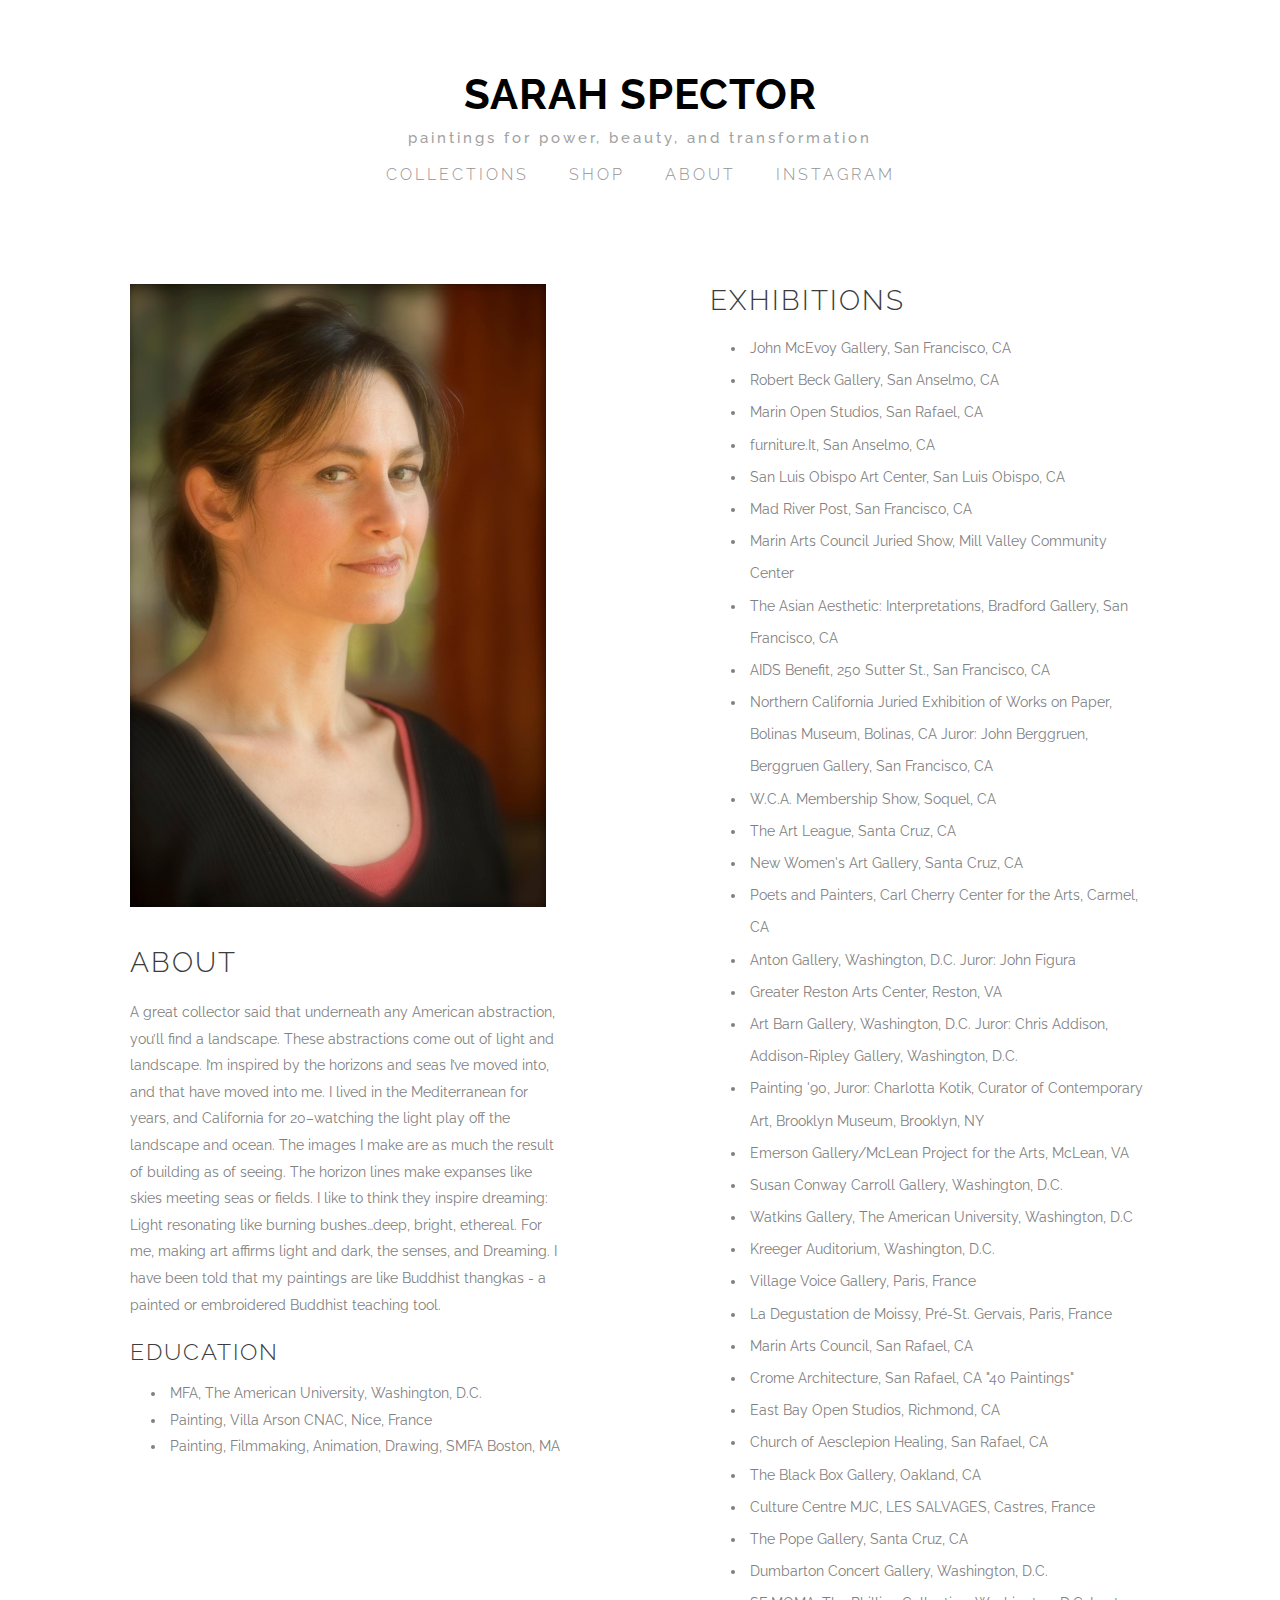
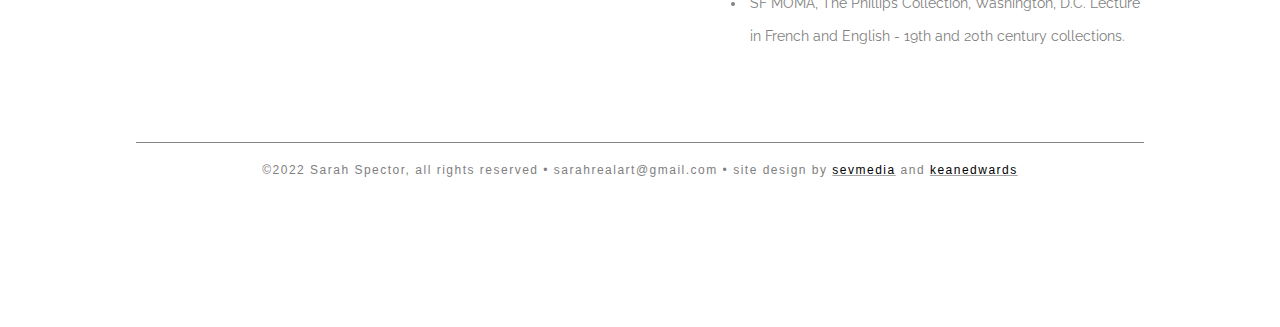
==== frontend/html/about.html @ 80dc63b4 "update" ====
<!DOCTYPE html>
<html lang="en">
<head>
    <meta charset="UTF-8" />
    <meta name="viewport" content="width=device-width, initial-scale=1.0" />
    <title>Sarah Spector - Paintings for Power, Beauty, and Transformation</title>
    <link rel="stylesheet" href="/frontend/css/styles.css">    
    <link rel="stylesheet" href="/frontend/css/about.css">
    <link rel="canonical" href="https://sarahspector.com/" />
    <meta property="og:title" content="Sarah Spector - About" />
    <meta property="og:type" content="website" />
    <meta property="og:url" content="https://sarahspector.com/frontend/html/about.html" />
    <meta property="og:image" content="https://fineartamerica.com/profiles/4-sarah-spector" />
    <meta name="twitter:card" content="summary_large_image" />
    <meta name="twitter:title" content="Sarah Spector - About" />
    <meta name="twitter:description" content="Sarah Spector's Art" />
<!--     <meta name="twitter:image" content="[Link to an image optimized for Twitter sharing]" />
 -->    
    <meta name="robots" content="index, follow" />
    <meta name="author" content="Sarah Spector" />
    <meta name="description" content="A great collector said that underneath any American abstraction, you'll find a landscape. These abstractions come out of light and landscape. I'm inspired by the horizons and seas I've moved into, and that have moved into me. I lived in the Mediterranean for years, and California for 20-watching the light play off the landscape and ocean. The images I make are as much the result of building as of seeing. The horizon lines make expanses like skies meeting seas or fields. I like to think they inspire dreaming: Light resonating like burning bushes...deep, bright, ethereal. For me, making art affirms light and dark, the senses, and Dreaming. I have been told that my paintings are like Buddhist thangkas - a painted or embroidered Buddhist teaching tool.">
    <meta name="title" content="Sarah Spector - About">
    <meta name="keywords" content="Sarah Spector art, American abstraction, landscape paintings, Mediterranean inspirations, California landscapes, ocean art, horizon art, ethereal paintings, art for home decor, buy abstract art, contemporary landscapes for sale, interior design art, luxury art collection, light and landscape art, inspirational art for dreaming, home gallery art, original art for purchase, art investment, wall art, decorative art for living spaces, unique art gifts, portraiture, figure studies, landscapes, sketches, still lifes, art collecting, artistic home accents">
    <meta property="og:description" content="Discover the captivating world of Sarah Spector, where each painting is a journey into ethereal landscapes and inspired horizons. Drawing from years in the Mediterranean and California, Sarah's works—ranging from abstract to portraiture and landscapes—invite you to dream and explore light, nature, and spirituality. Ideal for collectors and anyone seeking to infuse their space with depth, beauty, and transformation.">
    <link rel="apple-touch-icon" sizes="180x180" href="/apple-touch-icon.png">
    <link rel="icon" type="image/png" sizes="32x32" href="/favicon-32x32.png">
    <link rel="icon" type="image/png" sizes="16x16" href="/favicon-16x16.png">
    <link rel="manifest" href="/site.webmanifest">
    <link rel="mask-icon" href="/safari-pinned-tab.svg" color="#5bbad5">
    <meta name="msapplication-TileColor" content="#da532c">
    <meta name="theme-color" content="#ffffff">
<!--     <script type="application/ld+json">
    {
      "@context": "http://schema.org",
      "@type": "Person",
      "name": "Sarah Spector",
      "image": "https://images.squarespace-cdn.com/content/v1/5c7ee1bbaf4683d9b43f2541/1552422678460-RO7HDI751QMJ4NQ667PK/Screen+Shot+2019-03-12+at+1.30.44+PM.png?format=1000w",
      "@id": "https://sarahspector.com/",
      "url": "https://sarahspector.com/",
      "email": "sarahrealart@gmail.com",
      "sameAs" : [ "https://www.instagram.com/sarahrealart/"
      ]
    }
    </script> -->
</head>
<body>
    <div id="mobile-nav-container">
        <ul class="mobile-nav">
            <li><a class="menu-item" href="/">COLLECTIONS</a></li>
            <li><a class="menu-item" rel="noopener" target="_blank" href="https://fineartamerica.com/profiles/4-sarah-spector">SHOP</a></li>
            <li><a class="menu-item" href="/frontend/html/about.html">ABOUT</a></li>
            <li><a class="menu-item" target="_blank" rel="noopener" href="https://www.instagram.com/sarahrealart/">INSTAGRAM</a></li>
        </ul>  
    </div> 
    <header>
        <nav class="main-nav">
            <!-- This will be shown on smaller screens -->
            <div class="menu-line"></div>
            <div class="menu-toggle" onclick="toggleMenu()">MENU</div>         
        </nav>
        <h1 id="title">SARAH SPECTOR</h1>
        <p class="tagline">paintings for power, beauty, and transformation</p>

        <ul class="nav-links">
            <li><a class="nav-link" href="/">COLLECTIONS</a></li>
            <li><a class="nav-link" rel="noopener" target="_blank" href="https://fineartamerica.com/profiles/4-sarah-spector">SHOP</a></li>
            <li><a class="nav-link" href="/frontend/html/about.html">ABOUT</a></li>
            <li><a class="nav-link" target="_blank" rel="noopener" href="https://www.instagram.com/sarahrealart/">INSTAGRAM</a></li>
        </ul>

    </header>
    
    <main>
        <div id="about-columns">
            <div id="left-column">
                <img src="/frontend/images/sarah.png" alt="sarah spector at her easel">
                <p id="about-header">ABOUT</p>
                <p class="about-text about">A great collector said that underneath any American abstraction, you’ll find a landscape. These abstractions come out of light and landscape. I’m inspired by the horizons and seas I’ve moved into, and that have moved into me. I lived in the Mediterranean for years, and California for 20–watching the light play off the landscape and ocean. The images I make are as much the result of building as of seeing. The horizon lines make expanses like skies meeting seas or fields. I like to think they inspire dreaming: Light resonating like burning bushes…deep, bright, ethereal. For me, making art affirms light and dark, the senses, and Dreaming. I have been told that my paintings are like Buddhist thangkas - a painted or embroidered Buddhist teaching tool.
                <p id="education-header">EDUCATION</p>
                <ul class="about-text">
                    <li>MFA, The American University, Washington, D.C.</li>
                    <li>Painting, Villa Arson CNAC, Nice, France</li>
                    <li>Painting, Filmmaking, Animation, Drawing, SMFA Boston, MA</li>
                </ul>
            </div>
            <div id="right-column">
                <p id="exhibitions-header">EXHIBITIONS</p>
                <ul class="about-text exhibitions">
                    <li>John McEvoy Gallery, San Francisco, CA</li>
                    <li>Robert Beck Gallery, San Anselmo, CA</li>
                    <li>Marin Open Studios, San Rafael, CA</li>
                    <li>furniture.It, San Anselmo, CA</li>
                    <li>San Luis Obispo Art Center, San Luis Obispo, CA</li>
                    <li>Mad River Post, San Francisco, CA</li>
                    <li>Marin Arts Council Juried Show, Mill Valley Community Center</li>
                    <li>The Asian Aesthetic: Interpretations, Bradford Gallery, San Francisco, CA</li>
                    <li>AIDS Benefit, 250 Sutter St., San Francisco, CA</li>
                    <li>Northern California Juried Exhibition of Works on Paper, Bolinas Museum, Bolinas, CA Juror: John Berggruen, Berggruen Gallery, San Francisco, CA</li>
                    <li>W.C.A. Membership Show, Soquel, CA</li>
                    <li>The Art League, Santa Cruz, CA</li>
                    <li>New Women's Art Gallery, Santa Cruz, CA</li>
                    <li>Poets and Painters, Carl Cherry Center for the Arts, Carmel, CA</li>
                    <li>Anton Gallery, Washington, D.C. Juror: John Figura</li>
                    <li>Greater Reston Arts Center, Reston, VA</li>
                    <li>Art Barn Gallery, Washington, D.C. Juror: Chris Addison, Addison-Ripley Gallery, Washington, D.C.</li>
                    <li>Painting '90, Juror: Charlotta Kotik, Curator of Contemporary Art, Brooklyn Museum, Brooklyn, NY</li>
                    <li>Emerson Gallery/McLean Project for the Arts, McLean, VA</li>
                    <li>Susan Conway Carroll Gallery, Washington, D.C.</li>
                    <li>Watkins Gallery, The American University, Washington, D.C</li>
                    <li>Kreeger Auditorium, Washington, D.C.</li>
                    <li>Village Voice Gallery, Paris, France</li>
                    <li>La Degustation de Moissy, Pré-St. Gervais, Paris, France</li>
                    <li>Marin Arts Council, San Rafael, CA</li>
                    <li>Crome Architecture, San Rafael, CA "40 Paintings"</li>
                    <li>East Bay Open Studios, Richmond, CA</li>
                    <li>Church of Aesclepion Healing, San Rafael, CA</li>
                    <li>The Black Box Gallery, Oakland, CA</li>
                    <li>Culture Centre MJC, LES SALVAGES, Castres, France</li>
                    <li>The Pope Gallery, Santa Cruz, CA</li>
                    <li>Dumbarton Concert Gallery, Washington, D.C.</li>
                    <li>SF MOMA, The Phillips Collection, Washington, D.C. Lecture in French and English - 19th and 20th century collections.</li>
                </ul>
            </div>
        </div>


    </main>

    <footer>
        <div id="footer-menu-line"></div>
        <p id="copyright">&copy;2022 Sarah Spector, all rights reserved • sarahrealart@gmail.com • site design by <a taget="_blank" rel="noopener" href="https://sevmedia.com/">sevmedia</a> and <a target="_blank" rel="noopener" href="https://keans-portfolio.vercel.app/">keanedwards</a>
        </p>
    </footer>
    
    <script src="/frontend/js/script.js"></script>
</body>
</html>
---- frontend/css/styles.css ----
/* Basic reset */
@font-face {
    font-family: 'raleway';
    src: url('/frontend/fonts/Raleway/Raleway-VariableFont_wght.ttf') format('truetype');
}

* {
    margin: 0;
    padding: 0;
    box-sizing: border-box;
}

a:link {
    text-decoration: none;
    color: black;
}

body {
    font-family: 'raleway', sans-serif;
    letter-spacing: 2px;
}

#mobile-nav-container {
    display: flex;
    flex-direction: column;
    justify-content: center;
    align-items: center;
    width: 100%;
    height: 165px;
    cursor: pointer;
}

.mobile-nav {
    list-style-type: none;
    display: none;
    flex-direction: column;
    justify-content: center;
    align-items: center;
    position: absolute;
    background-color: white;
    width: 100%;
    top: 10px;
    left: 0;
    z-index: -1;
    gap: 25px;
}


.mobile-nav a {
    font-size: 16px;
    letter-spacing: 4.5px;
    cursor: pointer;
    color: rgb(104, 104, 104);
    font-weight: 300;
}

.mobile-nav a:hover {
    color: rgb(25, 25, 25);
}

.menu-item:active {
    color: black;
}

header {
    text-align: center;
    padding: 30px;
    background-color: rgb(255, 255, 255);
    margin-top: -165px;
}

.menu-line {
    border-top: 0.1px solid #858585;
    display: none;
    margin-bottom: 10px;
}

.show-menu .menu-line {
    display: block;
}

#title {
    font-size: 42px;
    letter-spacing: 1px;
    margin-top: 40px;
    font-weight: 700;
}


.main-nav .nav-links {
    display: none;
    list-style-type: none;
}

.menu-toggle {
    display: none;
    font-size: 16px;
    letter-spacing: 4.5px;
    cursor: pointer;
    color: grey;
}

.menu-toggle:hover {
    color: black;
}

.tagline {
    color: rgb(162, 162, 162);
    margin-top: 10px;
    font-weight: 500;
    font-size: 15px;
    letter-spacing: 3px;
}

.nav-links {
    list-style-type: none;
    display: flex;
    flex-direction: row;
    justify-content: center;
    align-items: center;
    gap: 40px;
    margin-top: 18px;
    letter-spacing: 3.0px;
}

.nav-links a {
    color: rgb(148, 148, 148);
    font-weight: 300;
}

.nav-links a:hover {
    color: rgb(25, 25, 25);
}

.nav-links a:active {
    color: rgb(25, 25, 25);
}

@media (min-width: 768px) {
    header {
        margin-top: 20px;
    }
    
    .menu-toggle {
        display: none;
    }
}

@media (max-width: 767px) {
    .menu-toggle {
        display: block;
    }
    
    .mobile-nav {
        display: flex;
        z-index: -1;
    }

    #title {
        margin-top: 22px;
    }

    .main-nav .nav-links {
        display: none;
    }

    .nav-links {
        display: none;
    }
}

main {
    padding: 20px;
}

.container {
    display: grid;
    gap: 30px;
    margin: 30px 60px 30px 60px;
    grid-template-columns: repeat(auto-fill, minmax(120px, 1fr));
  }
  
  .item {
    display: flex;
    flex-direction: column;
    align-items: center;
    justify-content: center;
    overflow: hidden;
  }
  
  .item img {
    width: 100%;
    height: 100%;
    object-fit: cover;
    cursor: pointer;
    transition: opacity 0.2s ease-in-out;
  }

  .item:hover img {
    opacity: 0.6;
  }

  .item-text {
    font-weight: 300;
    color: rgb(93, 93, 93);
    letter-spacing: 3.0px;
    margin-top: 15px;
  }

  .item a {
    color: rgb(93, 93, 93);

  }
  
  @media (min-width: 768px) {
    .container {
      grid-template-columns: repeat(3, 1fr);

    }
  }
  
  @media (max-width: 767px) {
    .container {
      grid-template-columns: repeat(2, 1fr);
      gap: 20px;
      margin: 40px 0px 40px 0px;
    }

    .item span {
        font-size: 14px;
    }
  }

main section {
    margin-bottom: 20px;
}

main section h2 {
    margin-bottom: 10px;
}

main section img {
    width: 100%;
    height: auto;
}

footer {
    margin-top: 40px;
    text-align: center;
    padding: 10px;
    font-family: proximanova, sans-serif;
    font-style: normal;
    display: flex;
    flex-direction: column;
    justify-content: center;
    align-items: center;
    font-size: 12px;
    letter-spacing: 1.5px;
    color: grey;
    gap: 10px;
    margin-bottom: 140px;
}

footer a {
    color: rgb(0, 0, 0);
    text-decoration: underline;
}

#copyright a {
    color: rgb(0, 0, 0);
    text-decoration: underline;
    text-decoration-color: rgb(164, 164, 164);
}

#copyright a:hover {
    text-decoration-color: black;
}

#footer-menu-line {
    border-top: 0.1px solid #858585;
    display: block;
    margin-bottom: 10px;
    width: 80%;
}
---- frontend/css/about.css ----
#about-columns {
margin: 50px 40px 20px 40px;
  display: grid;
  grid-template-columns: 1fr 1fr; /* This will make the page split into two equal columns */
  gap: 0px; /* This will add some space between the columns */
}

#left-column {
    margin-left: 70px;
    width: 82%;
}

#left-column img {
    width:100%;
    height: auto;
    padding: 0 60px 30px 0;
}

#right-column {
    margin-right: 70px;
    margin-left: 70px;
}

#about-header, #education-header, #exhibitions-header {
    font-size: 28px;
    font-weight: 300;
    color: rgb(60, 60, 60);
    margin-bottom: 15px;
}

#about-header {
    margin-bottom: 20px;
    margin-top: 5px;
}

#education-header {
    margin-top: 20px;
    font-size: 23px;
}

.about-text {
    font-size: 14px;
    letter-spacing: normal;
    line-height: 1.9;
    color: grey;
}

.about-text li {
    padding-left: 40px;
    list-style-position: inside;
    text-indent: -19px;
}

.about {
    width: 90%;
}

.exhibitions li {
    line-height: 2.3;
}



@media (max-width: 768px) {
    #about-columns {
        grid-template-columns: 1fr;
        margin: 50px 0px 20px 0px;
    }
    #left-column img {
        padding: 0 0 30px 0;
    }
}
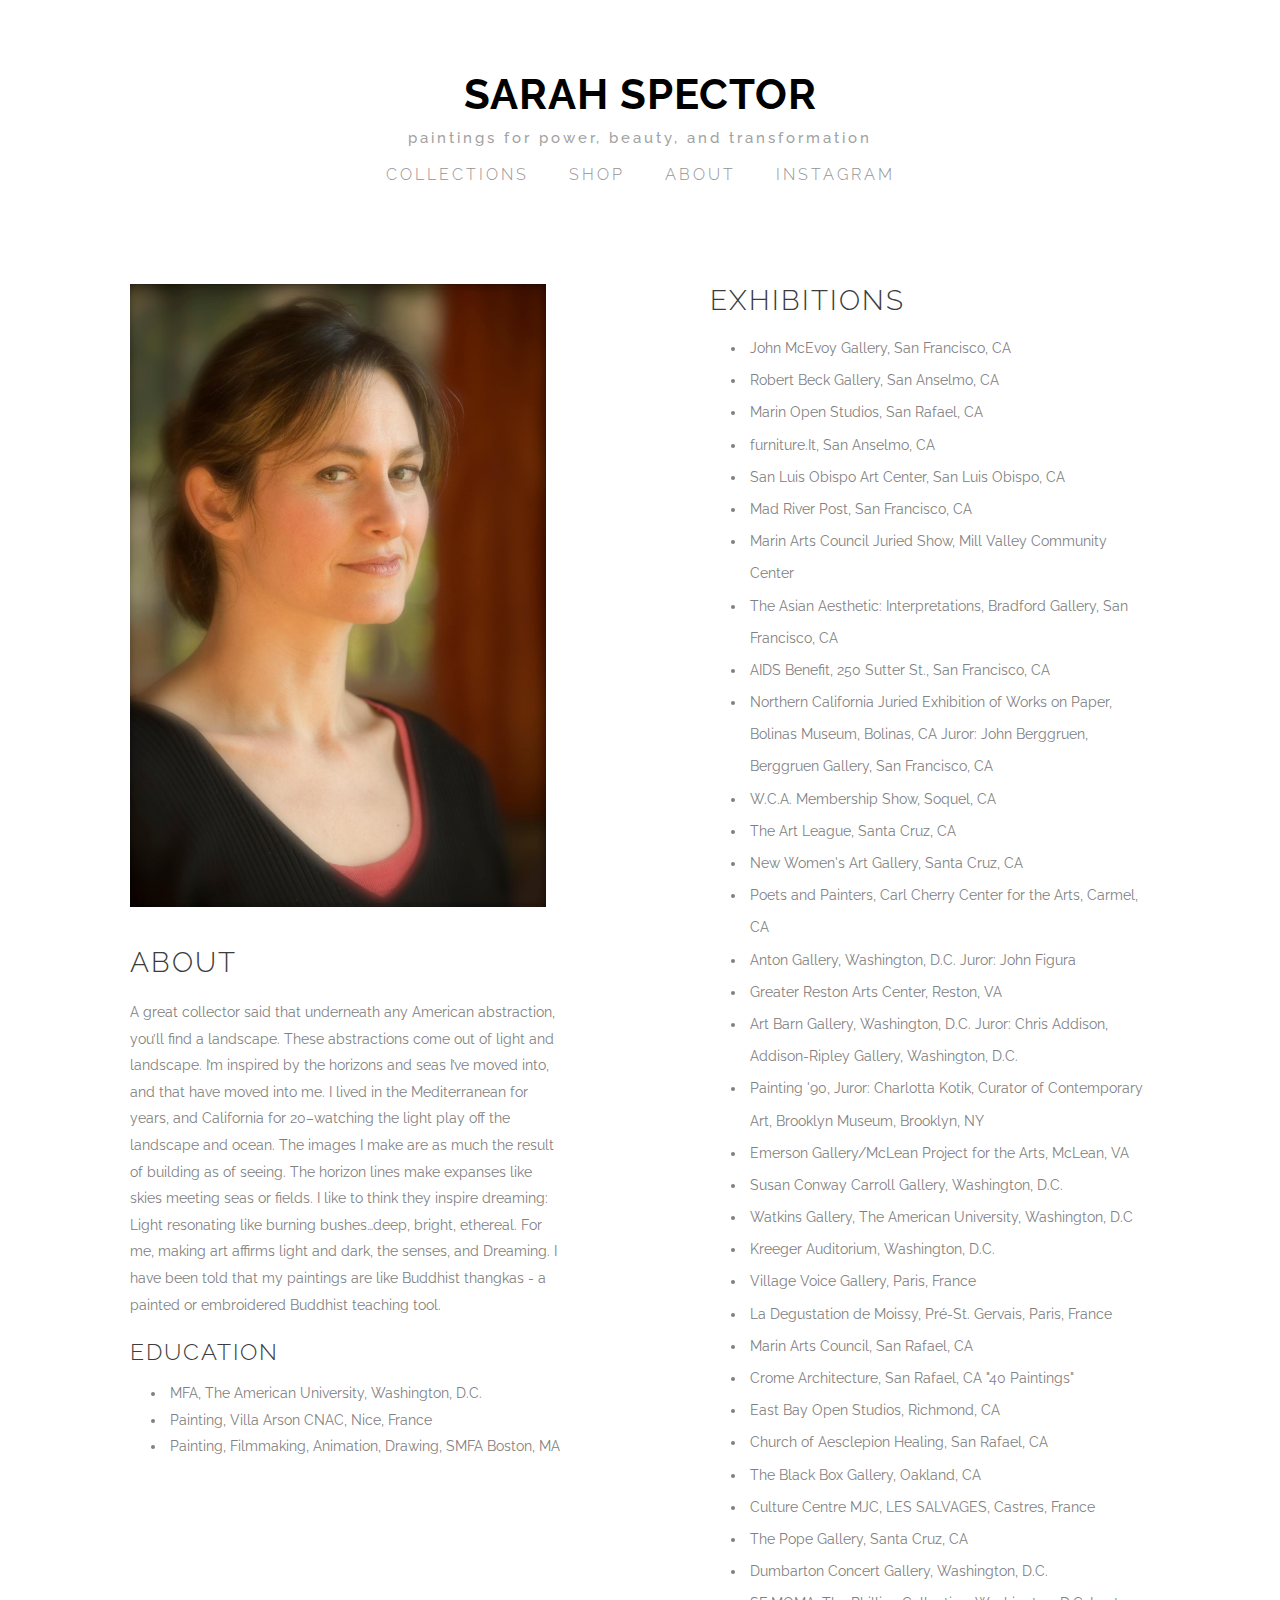
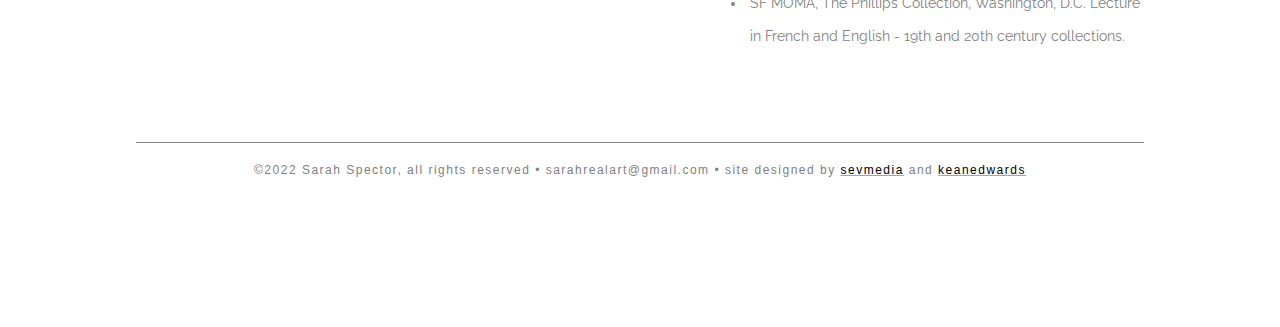
==== commit baa9d0ff: "update" ====
--- a/frontend/html/about.html
+++ b/frontend/html/about.html
@@ -49,7 +49,7 @@
             <li><a class="menu-item" href="/">COLLECTIONS</a></li>
             <li><a class="menu-item" rel="noopener" target="_blank" href="https://fineartamerica.com/profiles/4-sarah-spector">SHOP</a></li>
             <li><a class="menu-item" href="/frontend/html/about.html">ABOUT</a></li>
-            <li><a class="menu-item" target="_blank" rel="noopener" href="https://www.instagram.com/sarahrealart/">INSTAGRAM</a></li>
+            <li><a class="menu-item" href="/frontend/html/instagram.html">INSTAGRAM</a></li>
         </ul>  
     </div> 
     <header>
@@ -65,7 +65,7 @@
             <li><a class="nav-link" href="/">COLLECTIONS</a></li>
             <li><a class="nav-link" rel="noopener" target="_blank" href="https://fineartamerica.com/profiles/4-sarah-spector">SHOP</a></li>
             <li><a class="nav-link" href="/frontend/html/about.html">ABOUT</a></li>
-            <li><a class="nav-link" target="_blank" rel="noopener" href="https://www.instagram.com/sarahrealart/">INSTAGRAM</a></li>
+            <li><a class="nav-link" href="/frontend/html/instagram.html">INSTAGRAM</a></li>
         </ul>
 
     </header>
@@ -77,7 +77,7 @@
                 <p id="about-header">ABOUT</p>
                 <p class="about-text about">A great collector said that underneath any American abstraction, you’ll find a landscape. These abstractions come out of light and landscape. I’m inspired by the horizons and seas I’ve moved into, and that have moved into me. I lived in the Mediterranean for years, and California for 20–watching the light play off the landscape and ocean. The images I make are as much the result of building as of seeing. The horizon lines make expanses like skies meeting seas or fields. I like to think they inspire dreaming: Light resonating like burning bushes…deep, bright, ethereal. For me, making art affirms light and dark, the senses, and Dreaming. I have been told that my paintings are like Buddhist thangkas - a painted or embroidered Buddhist teaching tool.
                 <p id="education-header">EDUCATION</p>
-                <ul class="about-text">
+                <ul class="about-text education">
                     <li>MFA, The American University, Washington, D.C.</li>
                     <li>Painting, Villa Arson CNAC, Nice, France</li>
                     <li>Painting, Filmmaking, Animation, Drawing, SMFA Boston, MA</li>
@@ -128,7 +128,7 @@
 
     <footer>
         <div id="footer-menu-line"></div>
-        <p id="copyright">&copy;2022 Sarah Spector, all rights reserved • sarahrealart@gmail.com • site design by <a taget="_blank" rel="noopener" href="https://sevmedia.com/">sevmedia</a> and <a target="_blank" rel="noopener" href="https://keans-portfolio.vercel.app/">keanedwards</a>
+        <p id="copyright">&copy;2022 Sarah Spector, all rights reserved • sarahrealart@gmail.com • site designed by <a taget="_blank" rel="noopener" href="https://sevmedia.com/">sevmedia</a> and <a target="_blank" rel="noopener" href="https://keans-portfolio.vercel.app/">keanedwards</a>
         </p>
     </footer>
     
--- a/frontend/css/styles.css
+++ b/frontend/css/styles.css
@@ -18,6 +18,8 @@
 body {
     font-family: 'raleway', sans-serif;
     letter-spacing: 2px;
+    visibility: hidden;
+    opacity: 0;
 }
 
 #mobile-nav-container {
@@ -29,6 +31,8 @@
     height: 165px;
     cursor: pointer;
 }
+
+
 
 .mobile-nav {
     list-style-type: none;
--- a/frontend/css/about.css
+++ b/frontend/css/about.css
@@ -69,4 +69,8 @@
     #left-column img {
         padding: 0 0 30px 0;
     }
+}
+
+.education {
+    padding-bottom: 20px;
 }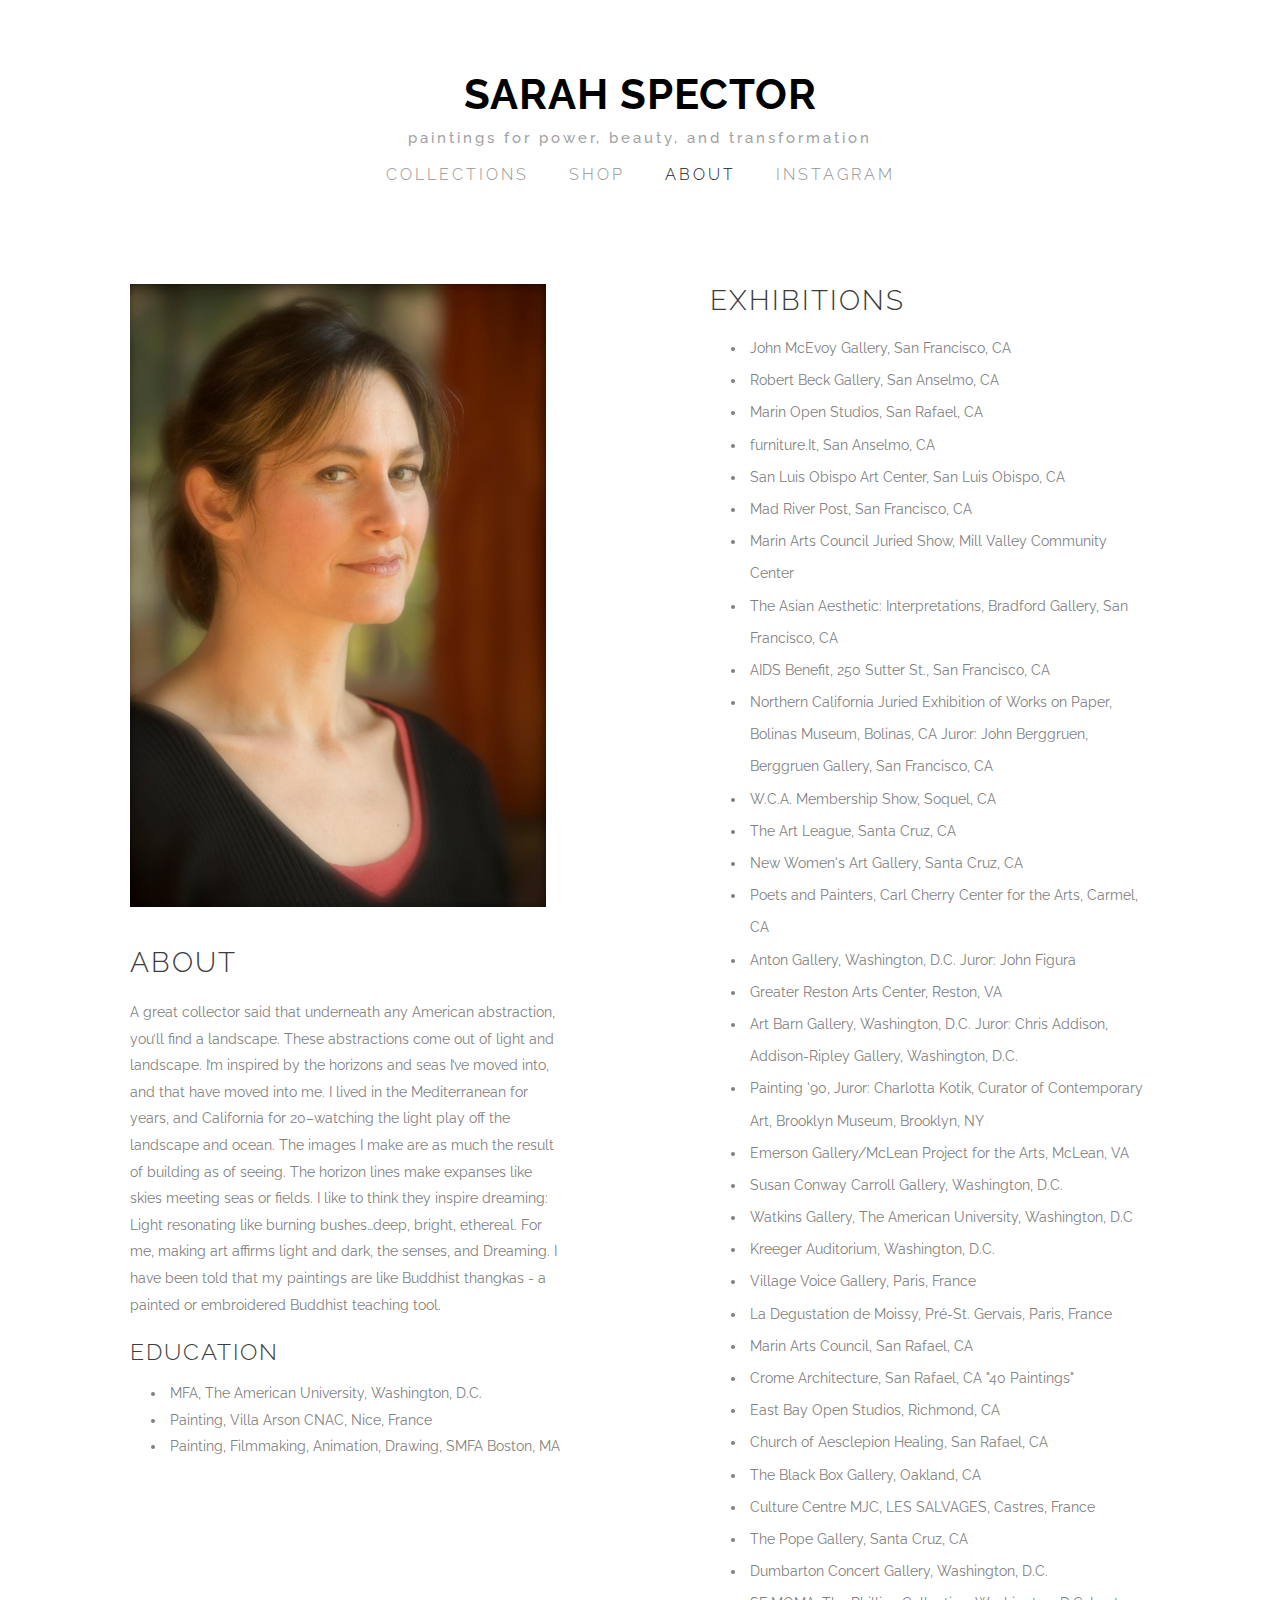
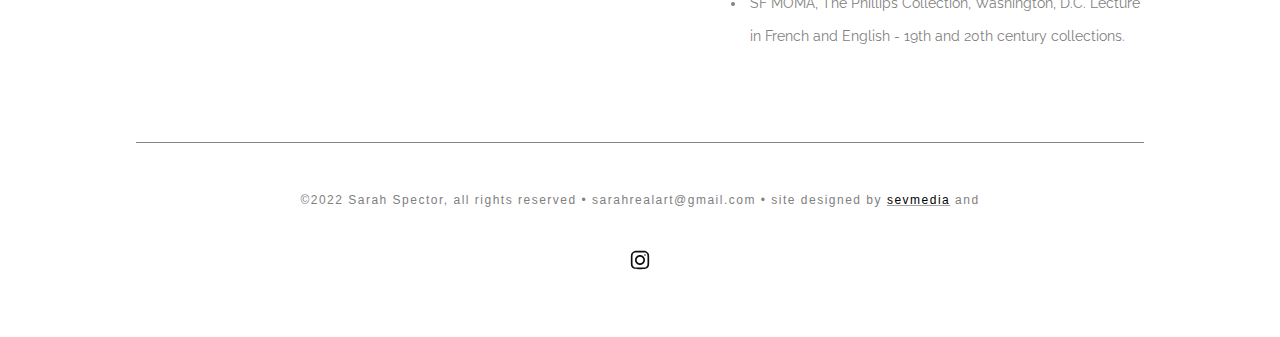
==== commit 91035fab: "update" ====
--- a/frontend/html/about.html
+++ b/frontend/html/about.html
@@ -128,8 +128,14 @@
 
     <footer>
         <div id="footer-menu-line"></div>
-        <p id="copyright">&copy;2022 Sarah Spector, all rights reserved • sarahrealart@gmail.com • site designed by <a taget="_blank" rel="noopener" href="https://sevmedia.com/">sevmedia</a> and <a target="_blank" rel="noopener" href="https://keans-portfolio.vercel.app/">keanedwards</a>
+        <p id="copyright">&copy;2022 Sarah Spector, all rights reserved • sarahrealart@gmail.com • site designed by <a taget="_blank" rel="noopener" href="https://sevmedia.com/">sevmedia</a> and<!--  <a target="_blank" rel="noopener" href="https://keans-portfolio.vercel.app/">keanedwards</a> -->
         </p>
+
+        <div id="instagram-image-container">
+            <a id="instagram-link" rel="noopener" target="_blank" href="https://www.instagram.com/sarahrealart/">
+              <img id="instagram-image" alt="instagram" rel="noopener" src="/frontend/images/intagram.svg">
+            </a>
+          </div>
     </footer>
     
     <script src="/frontend/js/script.js"></script>
--- a/frontend/css/styles.css
+++ b/frontend/css/styles.css
@@ -51,15 +51,15 @@
 
 
 .mobile-nav a {
-    font-size: 16px;
+    font-size: 15px;
     letter-spacing: 4.5px;
     cursor: pointer;
-    color: rgb(104, 104, 104);
+    color: rgb(142, 142, 142);
     font-weight: 300;
 }
 
 .mobile-nav a:hover {
-    color: rgb(25, 25, 25);
+    color: rgb(99, 99, 99);
 }
 
 .menu-item:active {
@@ -90,6 +90,10 @@
     font-weight: 700;
 }
 
+#title:hover {
+    color: rgb(62, 62, 62);
+    cursor: pointer;
+}
 
 .main-nav .nav-links {
     display: none;
@@ -98,14 +102,15 @@
 
 .menu-toggle {
     display: none;
-    font-size: 16px;
+    font-size: 15px;
     letter-spacing: 4.5px;
     cursor: pointer;
-    color: grey;
+    color: rgb(141, 141, 141);
+    font-weight: 300;
 }
 
 .menu-toggle:hover {
-    color: black;
+    color: rgb(104, 104, 104);
 }
 
 .tagline {
@@ -136,9 +141,10 @@
     color: rgb(25, 25, 25);
 }
 
-.nav-links a:active {
-    color: rgb(25, 25, 25);
-}
+.nav-links a.active {
+    color: rgb(25, 25, 25); /* Black color for the active link */
+}
+
 
 @media (min-width: 768px) {
     header {
@@ -262,7 +268,7 @@
     letter-spacing: 1.5px;
     color: grey;
     gap: 10px;
-    margin-bottom: 140px;
+    margin-bottom: 40px;
 }
 
 footer a {
@@ -283,6 +289,28 @@
 #footer-menu-line {
     border-top: 0.1px solid #858585;
     display: block;
-    margin-bottom: 10px;
+    margin-bottom: 40px;
     width: 80%;
 }
+
+#instagram-image-container {
+    display: flex;
+    width: 20%;
+    justify-content: center;
+    align-items: center;
+    flex-direction: column;
+    height: 50px;
+    width: 50px;
+    margin-top: 20px;
+}
+
+#instagram-image {
+    height: 20px;
+    width: 20px;
+    transition: transform 0.15s ease;
+}
+
+#instagram-image:hover {
+    cursor: pointer;
+    transform: scale(1.05);
+}
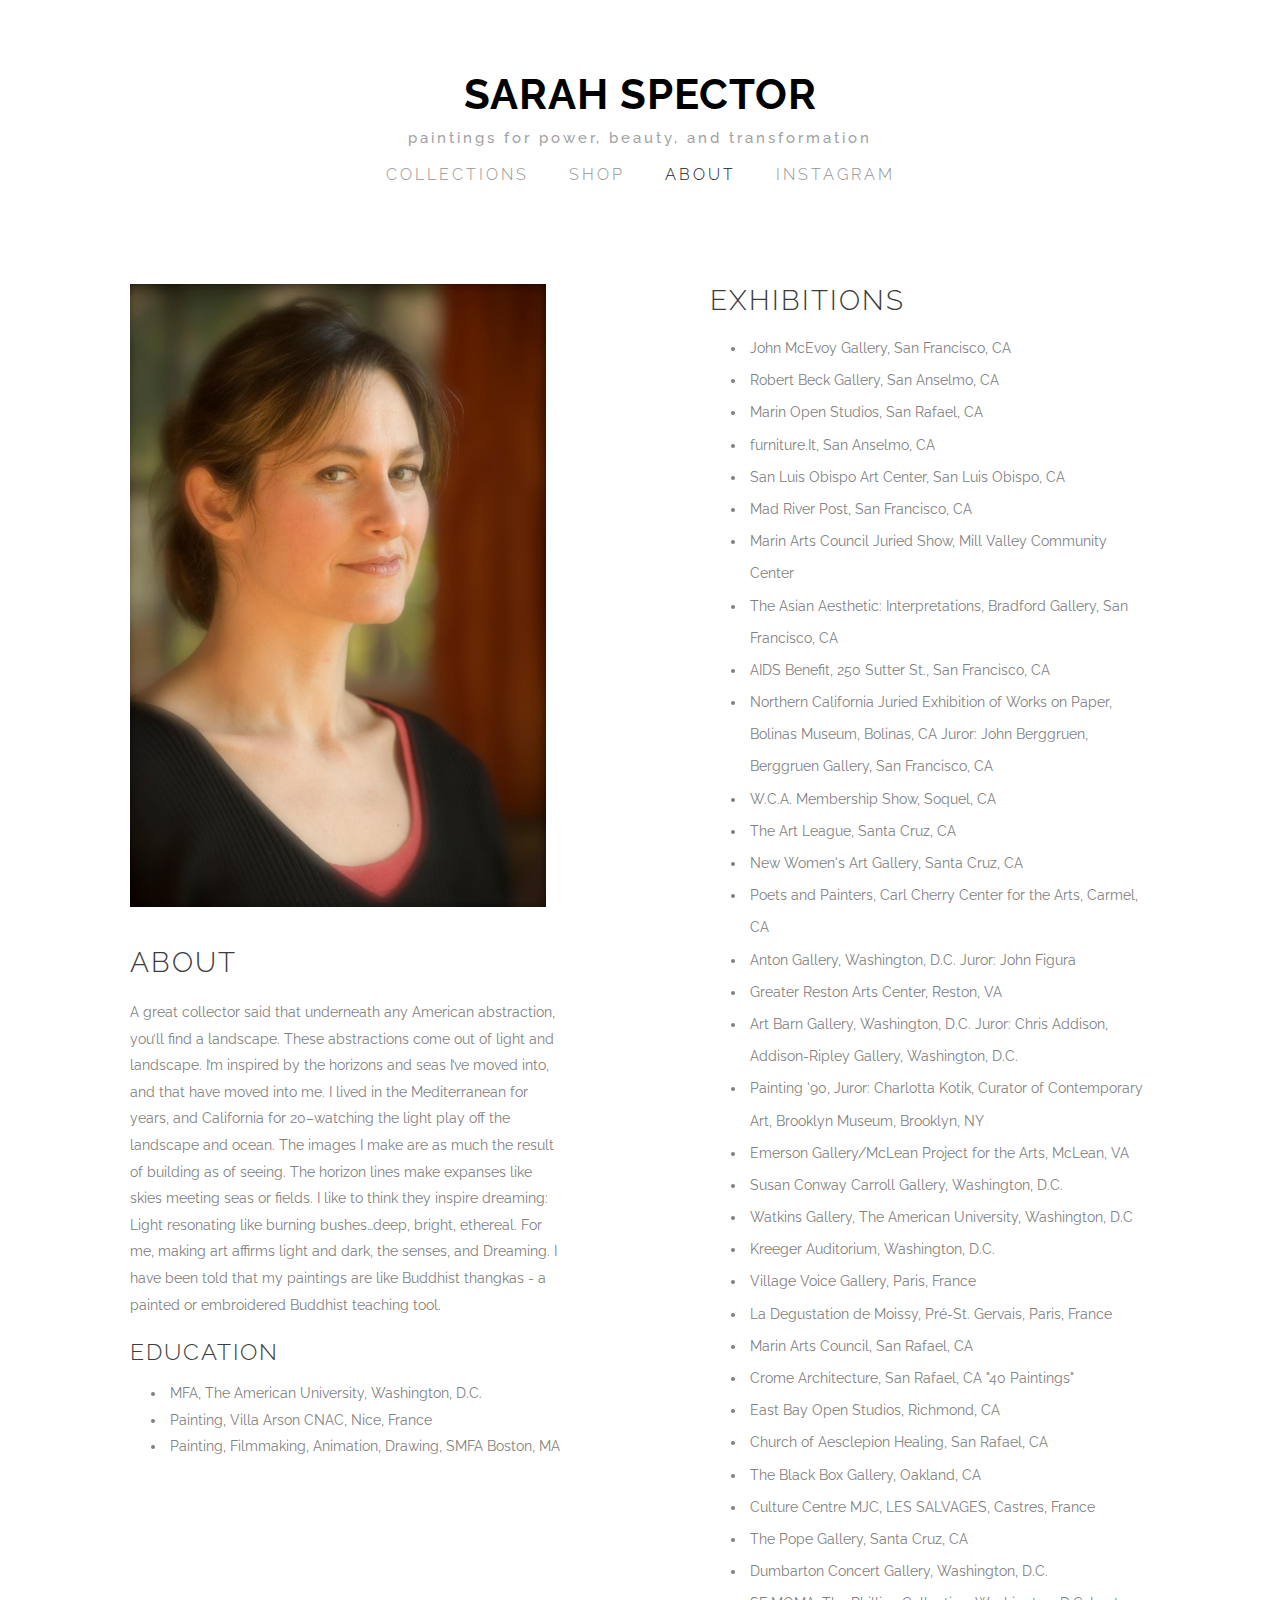
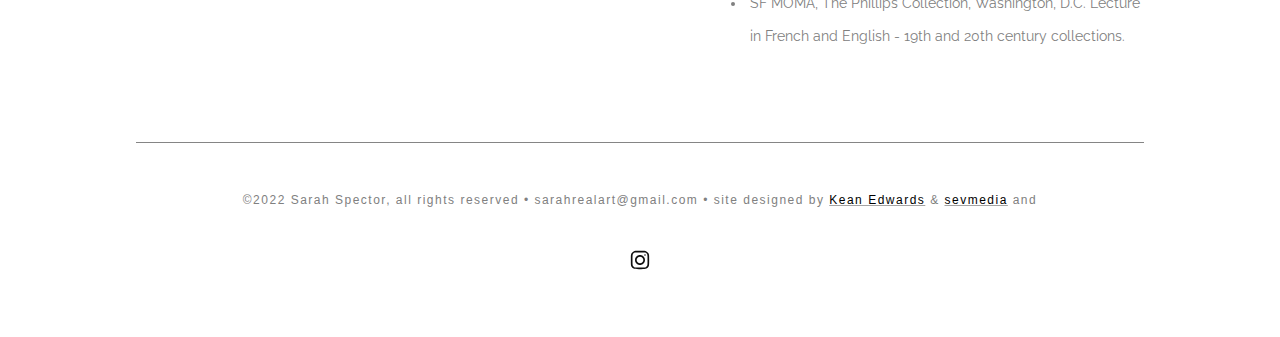
==== commit f319dea3: "update" ====
--- a/frontend/html/about.html
+++ b/frontend/html/about.html
@@ -128,7 +128,7 @@
 
     <footer>
         <div id="footer-menu-line"></div>
-        <p id="copyright">&copy;2022 Sarah Spector, all rights reserved • sarahrealart@gmail.com • site designed by <a taget="_blank" rel="noopener" href="https://sevmedia.com/">sevmedia</a> and<!--  <a target="_blank" rel="noopener" href="https://keans-portfolio.vercel.app/">keanedwards</a> -->
+        <p id="copyright">&copy;2022 Sarah Spector, all rights reserved • sarahrealart@gmail.com • site designed by <a taget="_blank" rel="noopener" href="https://keans-portfolio.vercel.app/">Kean Edwards</a> & <a taget="_blank" rel="noopener" href="https://sevmedia.com/">sevmedia</a> and<!--  <a target="_blank" rel="noopener" href="https://keans-portfolio.vercel.app/">keanedwards</a> -->
         </p>
 
         <div id="instagram-image-container">
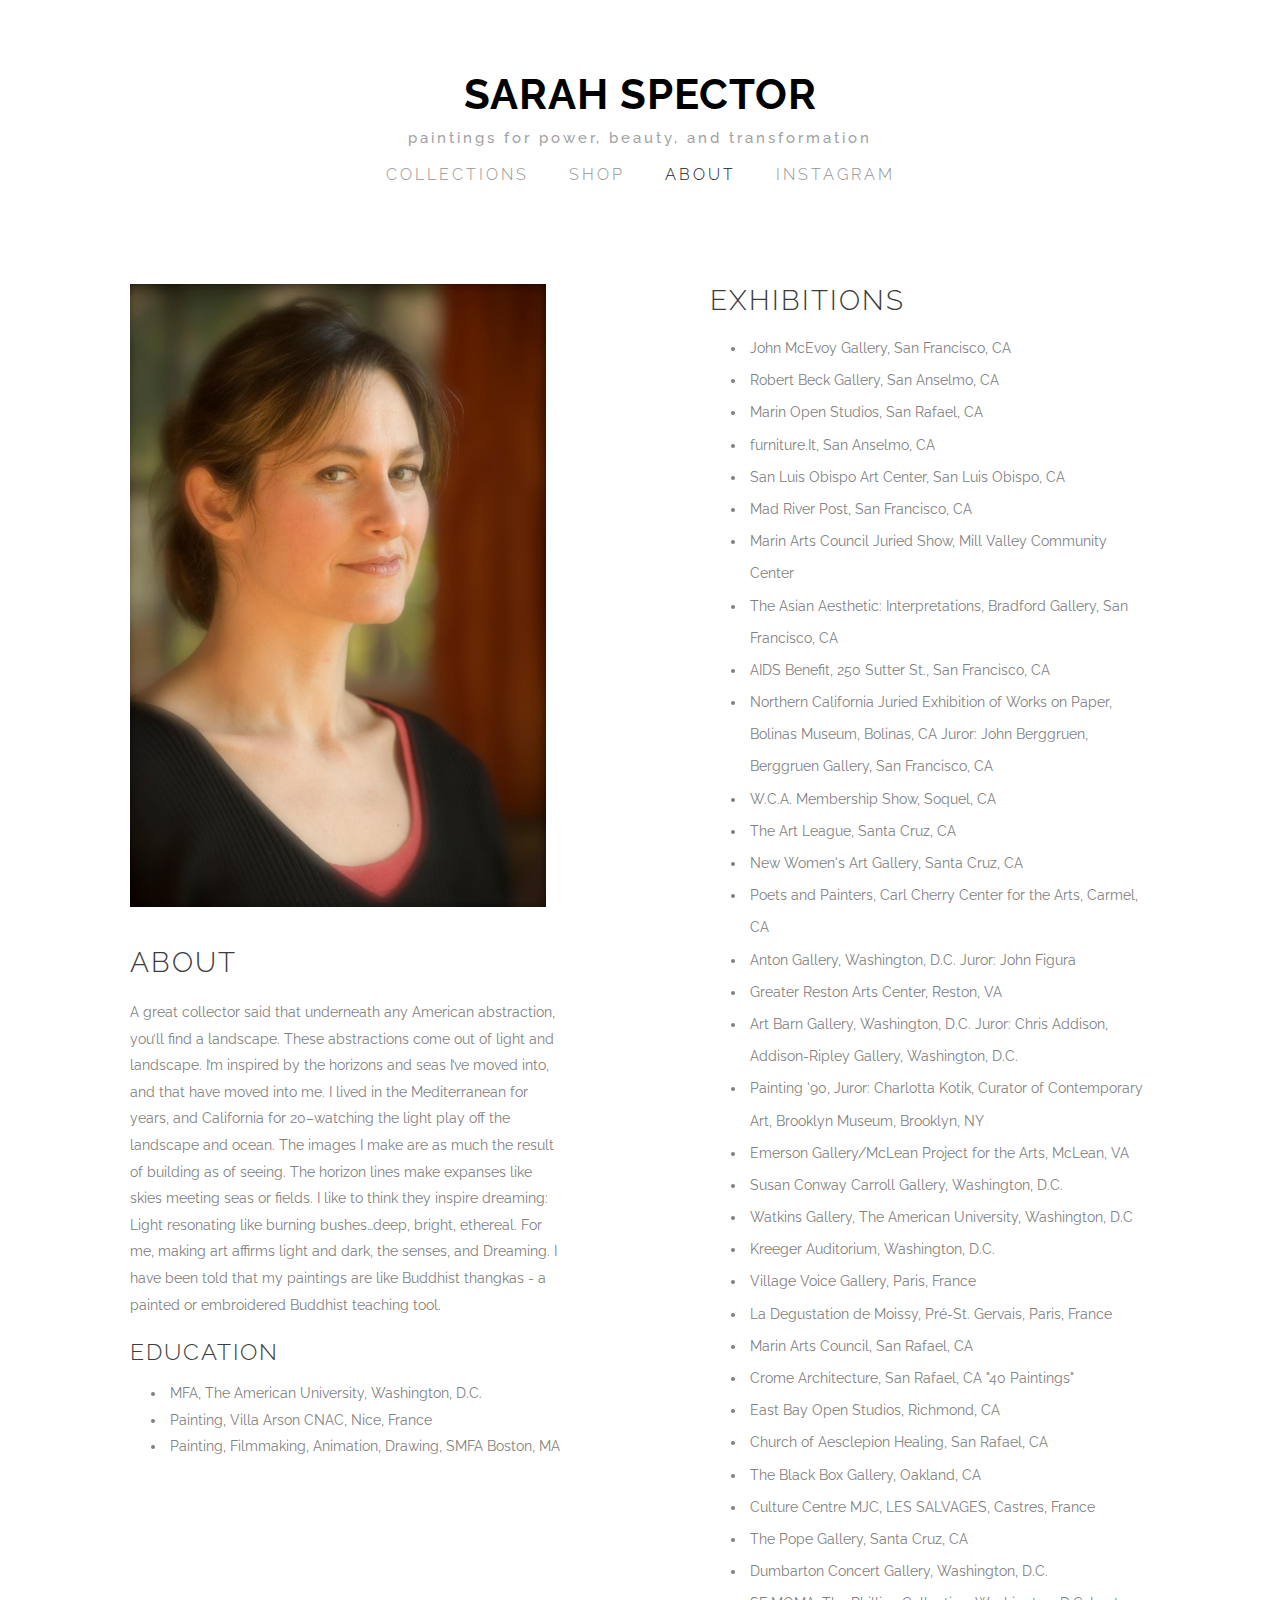
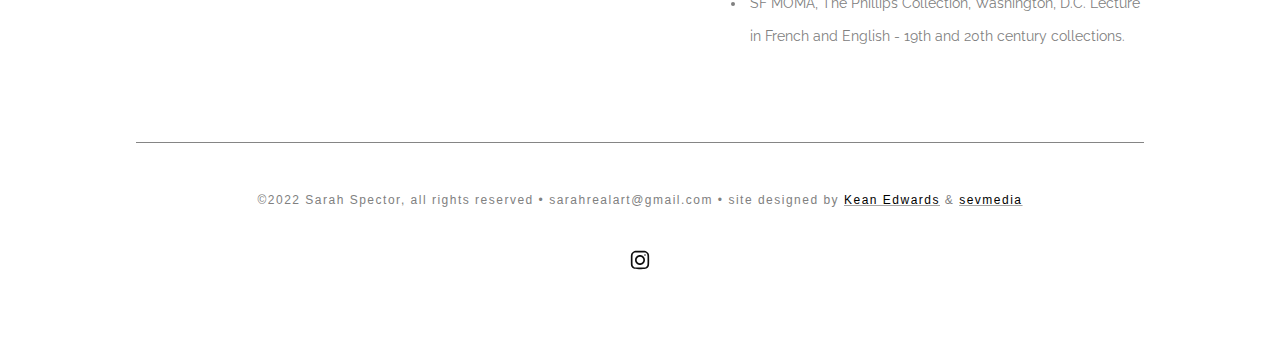
==== commit d1a32f4e: "update" ====
--- a/frontend/html/about.html
+++ b/frontend/html/about.html
@@ -128,7 +128,7 @@
 
     <footer>
         <div id="footer-menu-line"></div>
-        <p id="copyright">&copy;2022 Sarah Spector, all rights reserved • sarahrealart@gmail.com • site designed by <a taget="_blank" rel="noopener" href="https://keans-portfolio.vercel.app/">Kean Edwards</a> & <a taget="_blank" rel="noopener" href="https://sevmedia.com/">sevmedia</a> and<!--  <a target="_blank" rel="noopener" href="https://keans-portfolio.vercel.app/">keanedwards</a> -->
+        <p id="copyright">&copy;2022 Sarah Spector, all rights reserved • sarahrealart@gmail.com • site designed by <a taget="_blank" rel="noopener" href="https://keans-portfolio.vercel.app/">Kean Edwards</a> & <a taget="_blank" rel="noopener" href="https://sevmedia.com/">sevmedia</a><!--  <a target="_blank" rel="noopener" href="https://keans-portfolio.vercel.app/">keanedwards</a> -->
         </p>
 
         <div id="instagram-image-container">
